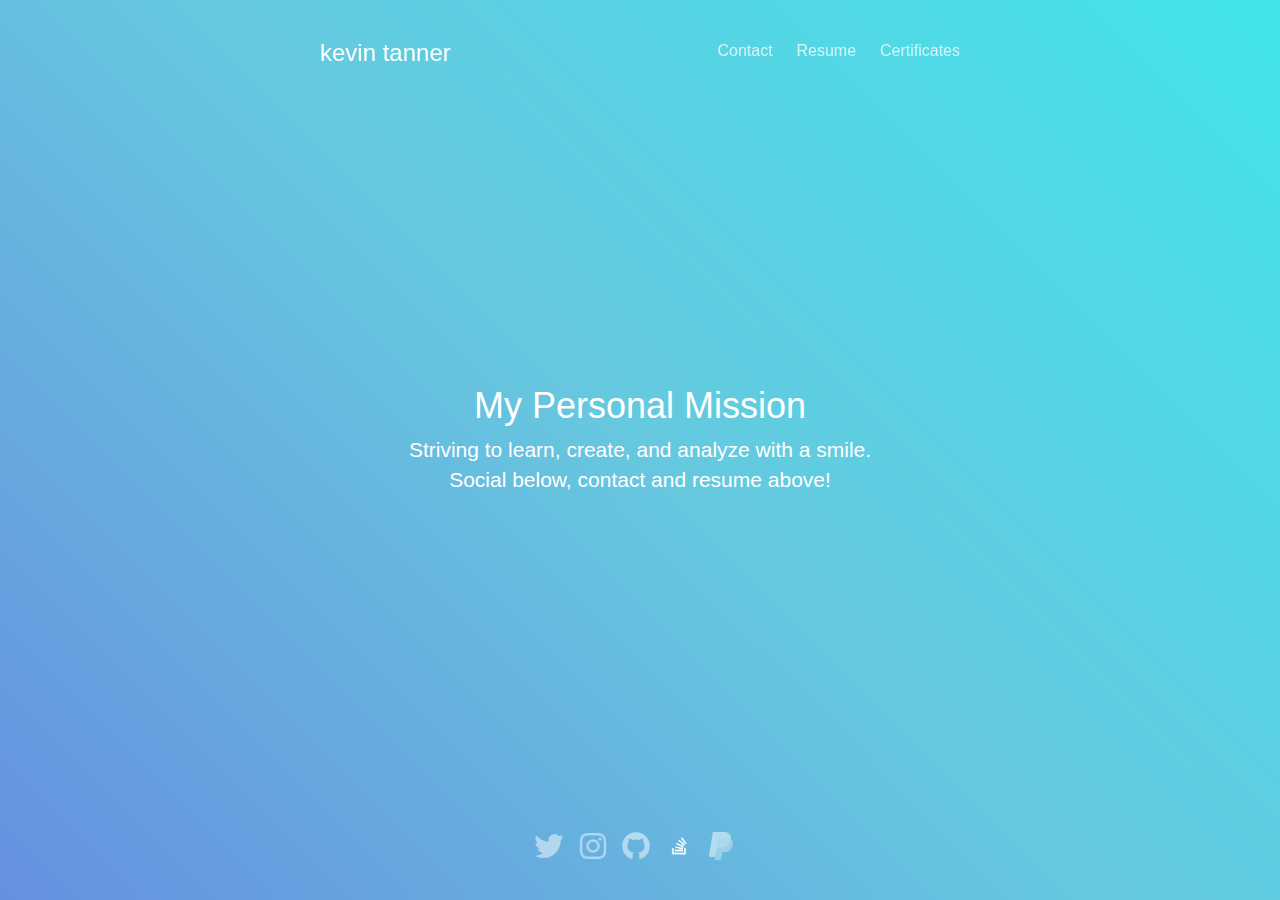
==== index.html @ bcc007e1 "adding stack overflow link" ====
<!DOCTYPE html>
<html lang="en">
  <head>
    <meta charset="utf-8">
    <meta http-equiv="X-UA-Compatible" content="IE=edge">
    <meta name="viewport" content="width=device-width, initial-scale=1">
    <!-- The above 3 meta tags *must* come first in the head; any other head content must come *after* these tags -->
    <meta name="author" content="kevin tanner">
    <title>kevin tanner</title>
    <!-- Bootstrap core CSS -->
    <link href="css/bootstrap.min.css" rel="stylesheet">
    <!-- Custom styles for this template -->
    <link href="css/cover.css" rel="stylesheet">
  </head>
  <body style="background: linear-gradient(45deg, #6690df 0%, #66c8df 50%, #42e4ea 100%);">
    <div class="site-wrapper">
      <div class="site-wrapper-inner">
        <div class="cover-container">
          <div class="masthead clearfix">
            <div class="inner">
              <h3 class="masthead-brand">kevin tanner</h3>
              <nav>
                <ul class="nav masthead-nav">
                  <li><a href="mailto:kevwyxin@gmail.com">Contact</a></li>
                  <li><a href="https://standardresume.co/kevintanner" target="_blank">Resume</a></li>
                  <li><a href="https://www.youracclaim.com/user/kevin-tanner" target="_blank">Certificates</a></li>
                </ul>
              </nav>
            </div>
          </div>
          <div class="cover"><h1>My Personal Mission</h1>
            <p class="lead">
              Striving to learn, create, and analyze with a smile.<br/> Social below, contact and resume above!
            </p>
          </div>
          <br/>
          <div class="mastfoot">
            <div class="inner">
              <p>
                <a id="twit" href="http://twitter.com/kevwyxin" target="_blank"><img src="img/twit.png" alt="twit" width="28px"/></a>&nbsp;&nbsp;&nbsp;
                <a id="inst" href="http://instagram.com/kevwyxin" target="_blank"><img src="img/inst.png" alt="inst" width="28px"/></a>&nbsp;&nbsp;&nbsp;
                <!-- <a id="pin" href="http://pinterest.com/oxfrdman"><img src="img/pin.png" alt="pin" width="28px"/></a>&nbsp;&nbsp;&nbsp; -->
                <a id="git" href="http://github.com/archelon14" target="_blank"><img src="img/git.png" alt="git" width="28px"/></a>&nbsp;&nbsp;&nbsp;
                <a id="so" href="https://stackoverflow.com/story/kevintanner" target="_blank"><img src="img/so.png" alt="so" width="28px"/></a>&nbsp;&nbsp;&nbsp;
                <a id="pay" href="http://paypal.me/kevintanner" target="_blank"><img src="img/pay.png" alt="pay" width="24px"/></a>&nbsp;&nbsp;&nbsp;
              </p>
            </div>
          </div>
        </div>
      </div>
    </div>
    <!-- Bootstrap core JavaScript
    ================================================== -->
    <!-- Placed at the end of the document so the pages load faster -->
    <script src="https://ajax.googleapis.com/ajax/libs/jquery/1.11.3/jquery.min.js"></script>
    <script>window.jQuery || document.write('<script src="../../assets/js/vendor/jquery.min.js"><\/script>')</script>
    <script src="js/bootstrap.min.js"></script>
    <!-- Google Analytics tracking -->
    <script>
      (function(i,s,o,g,r,a,m){i['GoogleAnalyticsObject']=r;i[r]=i[r]||function(){
      (i[r].q=i[r].q||[]).push(arguments)},i[r].l=1*new Date();a=s.createElement(o),
      m=s.getElementsByTagName(o)[0];a.async=1;a.src=g;m.parentNode.insertBefore(a,m)
      })(window,document,'script','https://www.google-analytics.com/analytics.js','ga');

      ga('create', 'UA-55362070-1', 'auto');
      ga('send', 'pageview');

    </script>
  </body>
</html>
---- css/cover.css ----
/* Links */
a,
a:focus,
a:hover {
  color: #fff;
}

/* Custom default button */
.btn-default,
.btn-default:hover,
.btn-default:focus {
  color: #333;
  text-shadow: none; /* Prevent inheritence from `body` */
  background-color: #fff;
  border: 1px solid #fff;
}

/*
 * Base structure
 */

html,
body {
  height: 100%;
  background-color: #fff;
}
body {
  color: #fff;
  text-align: center;
/*  text-shadow: 0 1px 3px rgba(0,0,0,.5);*/
}

/* Extra markup and styles for table-esque vertical and horizontal centering */
.site-wrapper {
  display: table;
  width: 100%;
  height: 100%; /* For at least Firefox */
  min-height: 100%;
}
.site-wrapper-inner {
  display: table-cell;
  vertical-align: top;
}
.cover-container {
  margin-right: auto;
  margin-left: auto;
}

/* Padding for spacing */
.inner {
  padding: 30px;
}

/*
 * Header Menu
 */
.masthead-brand {
  margin-top: 10px;
  margin-bottom: 10px;
}

.masthead-nav > li {
  display: inline-block;
}
.masthead-nav > li + li {
  margin-left: 20px;
}
.masthead-nav > li > a {
  padding-right: 0;
  padding-left: 0;
  font-size: 16px;
  font-weight: 400;
  color: #fff; /* IE8 proofing */
  color: rgba(255,255,255,.75);
  border-bottom: 2px solid transparent;
}
.masthead-nav > li > a:hover,
.masthead-nav > li > a:focus {
  background-color: transparent;
  border-bottom-color: #a9a9a9;
  border-bottom-color: rgba(255,255,255,.25);
}
.masthead-nav > .active > a,
.masthead-nav > .active > a:hover,
.masthead-nav > .active > a:focus {
  color: #fff;
  border-bottom-color: #fff;
}

@media (min-width: 768px) {
  .masthead-brand {
    float: left;
  }
  .masthead-nav {
    float: right;
  }
}

/*
 * Cover
 */

.cover {
  padding: 0 20px;
}
.cover .btn-lg {
  padding: 10px 20px;
  font-weight: bold;
}

/*
 * Footer
 */

.mastfoot {
  color: #999; /* IE8 proofing */
  color: rgba(255,255,255,.5);
}

/*
 * Affix and center
 */

@media (min-width: 768px) {
  /* Pull out the header and footer */
  .masthead {
    position: fixed;
    top: 0;
  }
  .mastfoot {
    position: fixed;
    bottom: 0;
  }
  /* Start the vertical centering */
  .site-wrapper-inner {
    vertical-align: middle;
  }
  /* Handle the widths */
  .masthead,
  .mastfoot,
  .cover-container {
    width: 100%; /* Must be percentage or pixels for horizontal alignment */
  }
}

@media (min-width: 992px) {
  .masthead,
  .mastfoot,
  .cover-container {
    width: 700px;
  }
}

/* Below was added by Kevin */
.content {
    position: absolute;
    transition: 0.3s;
    overflow: hidden;
}

.top {
    top: 0;
}

.bottom {
    top: 100px;
}

.btn:hover .top{
    top: -100px;
}

.btn:hover .bottom{
    top: 0px;
}

#twit,
#inst,
#pin,
#git,
#pay {
    opacity: .5;
}

#twit:hover,
#inst:hover,
#pin:hover,
#git:hover,
#pay:hover {
    opacity: 1;
}
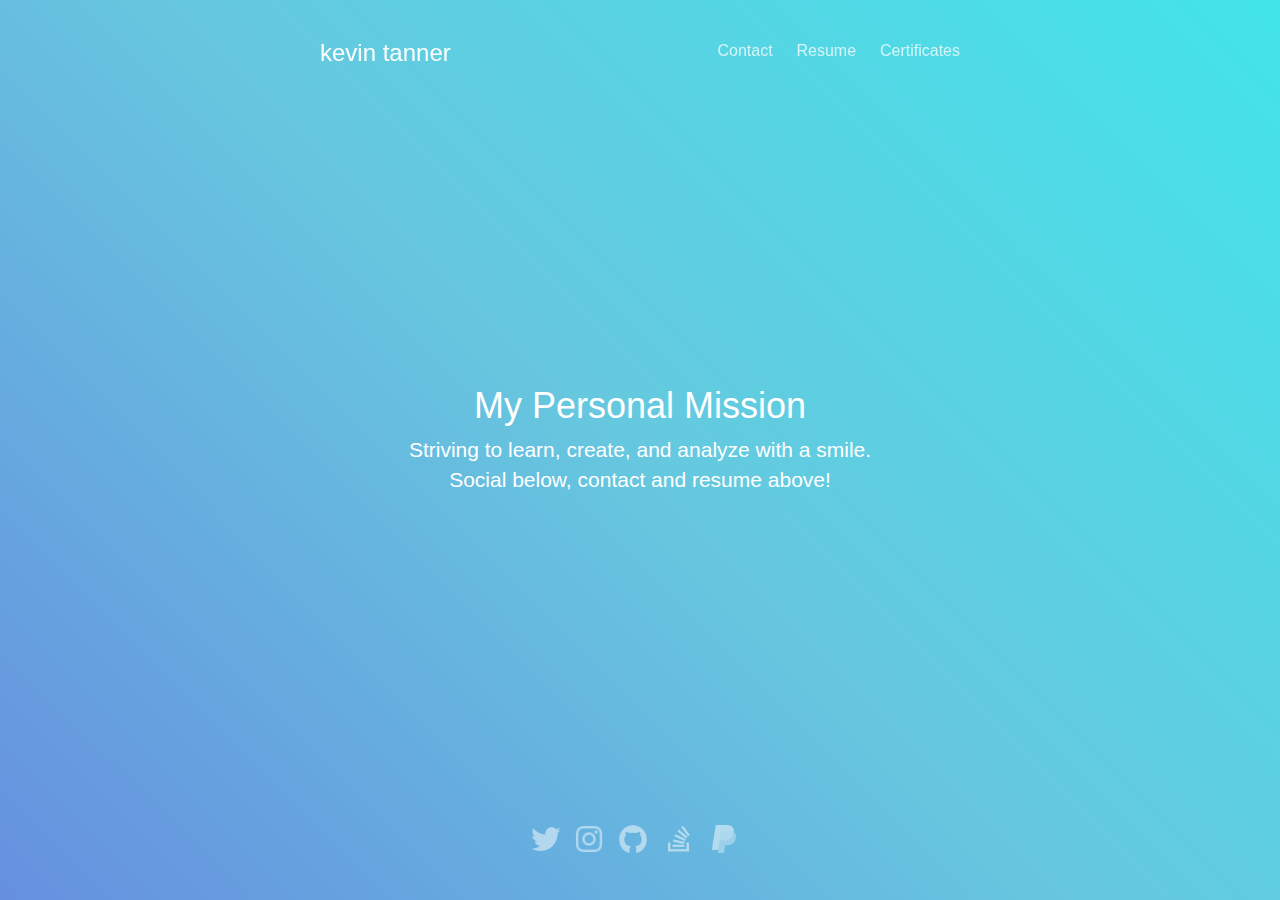
==== commit c6ced4d6: "Style updates" ====
--- a/index.html
+++ b/index.html
@@ -40,8 +40,8 @@
                 <a id="twit" href="http://twitter.com/kevwyxin" target="_blank"><img src="img/twit.png" alt="twit" width="28px"/></a>&nbsp;&nbsp;&nbsp;
                 <a id="inst" href="http://instagram.com/kevwyxin" target="_blank"><img src="img/inst.png" alt="inst" width="28px"/></a>&nbsp;&nbsp;&nbsp;
                 <!-- <a id="pin" href="http://pinterest.com/oxfrdman"><img src="img/pin.png" alt="pin" width="28px"/></a>&nbsp;&nbsp;&nbsp; -->
-                <a id="git" href="http://github.com/archelon14" target="_blank"><img src="img/git.png" alt="git" width="28px"/></a>&nbsp;&nbsp;&nbsp;
-                <a id="so" href="https://stackoverflow.com/story/kevintanner" target="_blank"><img src="img/so.png" alt="so" width="28px"/></a>&nbsp;&nbsp;&nbsp;
+                <a id="git" href="http://github.com/archelon14" target="_blank"><img src="img/git.png" alt="git" width="28px"/></a>&nbsp;&nbsp;
+                <a id="so" href="https://stackoverflow.com/story/kevintanner" target="_blank"><img src="img/so.png" alt="so" width="42px"/></a>&nbsp;&nbsp;
                 <a id="pay" href="http://paypal.me/kevintanner" target="_blank"><img src="img/pay.png" alt="pay" width="24px"/></a>&nbsp;&nbsp;&nbsp;
               </p>
             </div>
--- a/css/cover.css
+++ b/css/cover.css
@@ -178,7 +178,8 @@
 #inst,
 #pin,
 #git,
-#pay {
+#pay,
+#so {
     opacity: .5;
 }
 
@@ -186,6 +187,7 @@
 #inst:hover,
 #pin:hover,
 #git:hover,
-#pay:hover {
+#pay:hover,
+#so:hover {
     opacity: 1;
 }
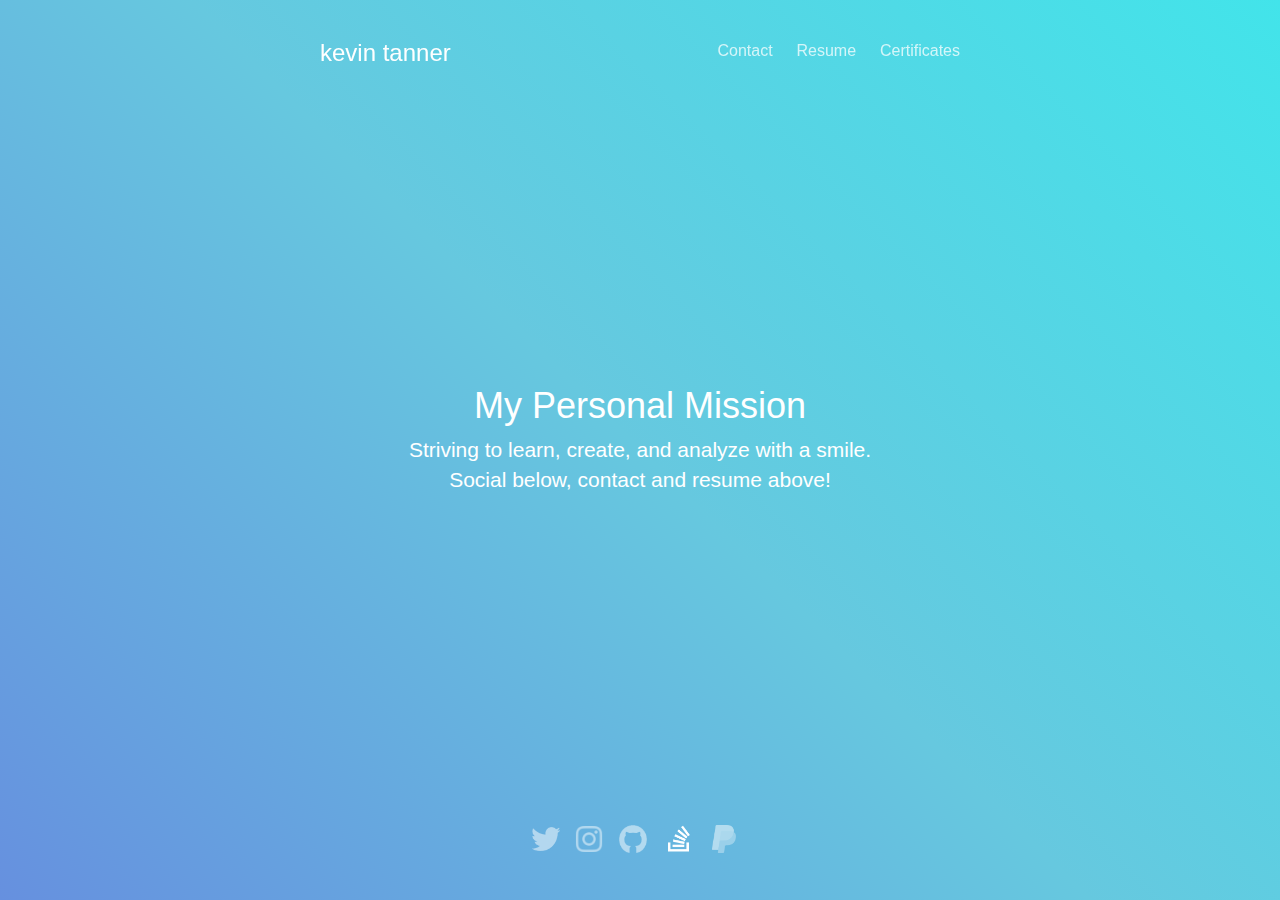
==== commit 4e3776aa: "Changing id" ====
--- a/index.html
+++ b/index.html
@@ -41,7 +41,7 @@
                 <a id="inst" href="http://instagram.com/kevwyxin" target="_blank"><img src="img/inst.png" alt="inst" width="28px"/></a>&nbsp;&nbsp;&nbsp;
                 <!-- <a id="pin" href="http://pinterest.com/oxfrdman"><img src="img/pin.png" alt="pin" width="28px"/></a>&nbsp;&nbsp;&nbsp; -->
                 <a id="git" href="http://github.com/archelon14" target="_blank"><img src="img/git.png" alt="git" width="28px"/></a>&nbsp;&nbsp;
-                <a id="so" href="https://stackoverflow.com/story/kevintanner" target="_blank"><img src="img/so.png" alt="so" width="42px"/></a>&nbsp;&nbsp;
+                <a id="stack" href="https://stackoverflow.com/story/kevintanner" target="_blank"><img src="img/so.png" alt="stack" width="42px"/></a>&nbsp;&nbsp;
                 <a id="pay" href="http://paypal.me/kevintanner" target="_blank"><img src="img/pay.png" alt="pay" width="24px"/></a>&nbsp;&nbsp;&nbsp;
               </p>
             </div>
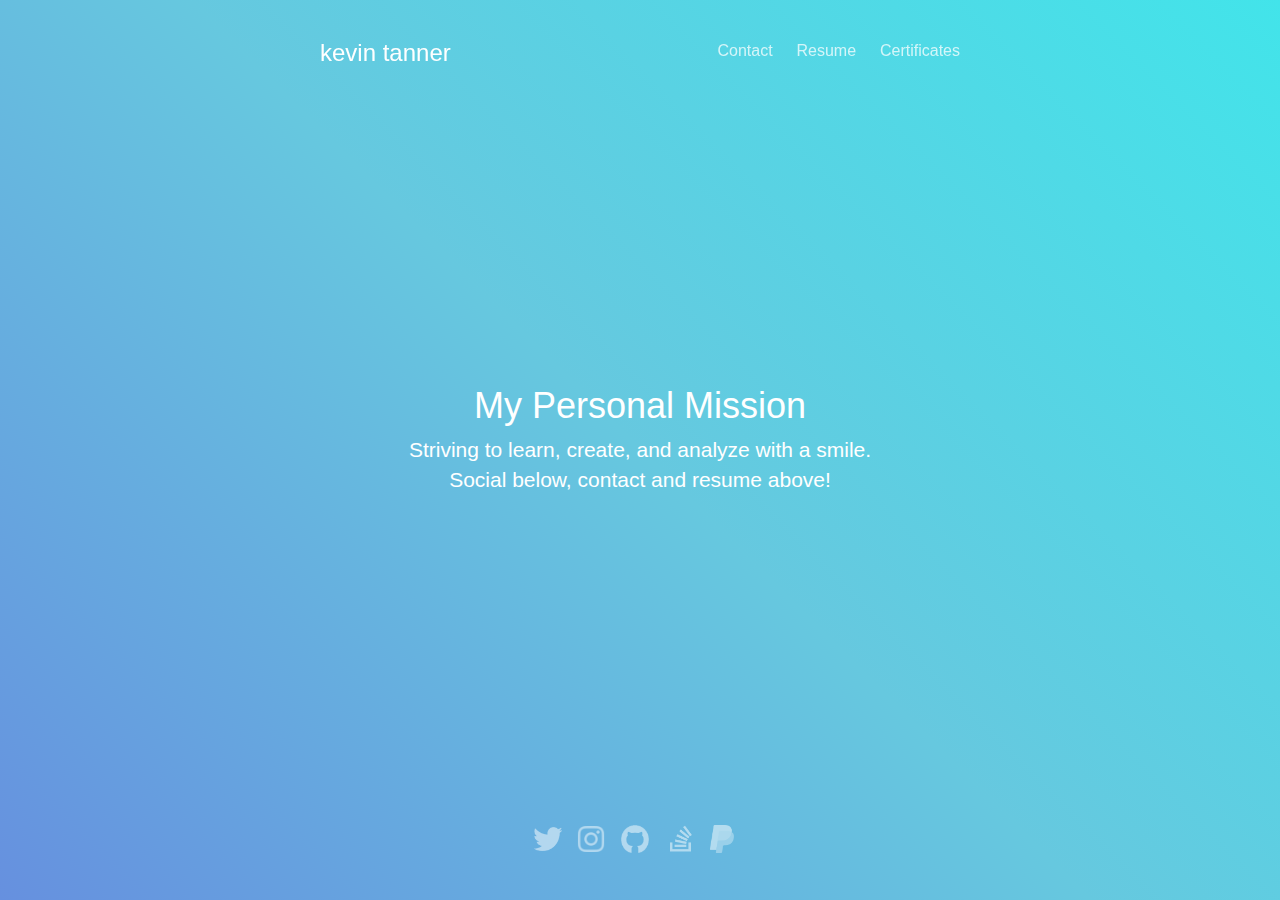
==== commit f6578c55: "Adjusting spacing of icons" ====
--- a/index.html
+++ b/index.html
@@ -41,7 +41,7 @@
                 <a id="inst" href="http://instagram.com/kevwyxin" target="_blank"><img src="img/inst.png" alt="inst" width="28px"/></a>&nbsp;&nbsp;&nbsp;
                 <!-- <a id="pin" href="http://pinterest.com/oxfrdman"><img src="img/pin.png" alt="pin" width="28px"/></a>&nbsp;&nbsp;&nbsp; -->
                 <a id="git" href="http://github.com/archelon14" target="_blank"><img src="img/git.png" alt="git" width="28px"/></a>&nbsp;&nbsp;
-                <a id="stack" href="https://stackoverflow.com/story/kevintanner" target="_blank"><img src="img/so.png" alt="stack" width="42px"/></a>&nbsp;&nbsp;
+                <a id="stack" href="https://stackoverflow.com/story/kevintanner" target="_blank"><img src="img/so.png" alt="stack" width="42px"/></a>&nbsp;
                 <a id="pay" href="http://paypal.me/kevintanner" target="_blank"><img src="img/pay.png" alt="pay" width="24px"/></a>&nbsp;&nbsp;&nbsp;
               </p>
             </div>
--- a/css/cover.css
+++ b/css/cover.css
@@ -179,7 +179,7 @@
 #pin,
 #git,
 #pay,
-#so {
+#stack {
     opacity: .5;
 }
 
@@ -188,6 +188,6 @@
 #pin:hover,
 #git:hover,
 #pay:hover,
-#so:hover {
+#stack:hover {
     opacity: 1;
 }
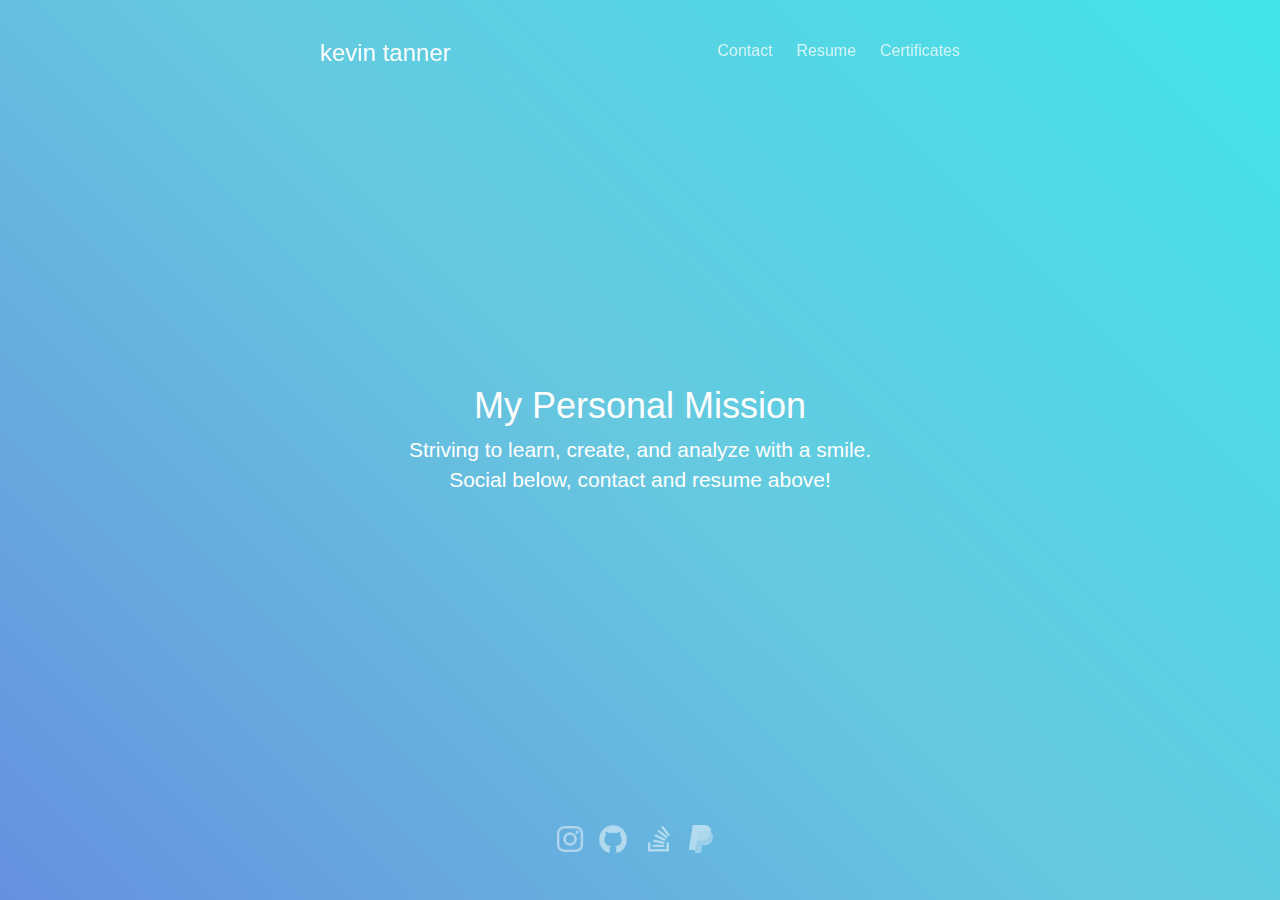
==== commit 4aa04cf2: "Update index.html" ====
--- a/index.html
+++ b/index.html
@@ -37,7 +37,7 @@
           <div class="mastfoot">
             <div class="inner">
               <p>
-                <a id="twit" href="http://twitter.com/kevwyxin" target="_blank"><img src="img/twit.png" alt="twit" width="28px"/></a>&nbsp;&nbsp;&nbsp;
+                <!-- <a id="twit" href="http://twitter.com/kevwyxin" target="_blank"><img src="img/twit.png" alt="twit" width="28px"/></a>&nbsp;&nbsp;&nbsp; -->
                 <a id="inst" href="http://instagram.com/kevwyxin" target="_blank"><img src="img/inst.png" alt="inst" width="28px"/></a>&nbsp;&nbsp;&nbsp;
                 <!-- <a id="pin" href="http://pinterest.com/oxfrdman"><img src="img/pin.png" alt="pin" width="28px"/></a>&nbsp;&nbsp;&nbsp; -->
                 <a id="git" href="http://github.com/archelon14" target="_blank"><img src="img/git.png" alt="git" width="28px"/></a>&nbsp;&nbsp;
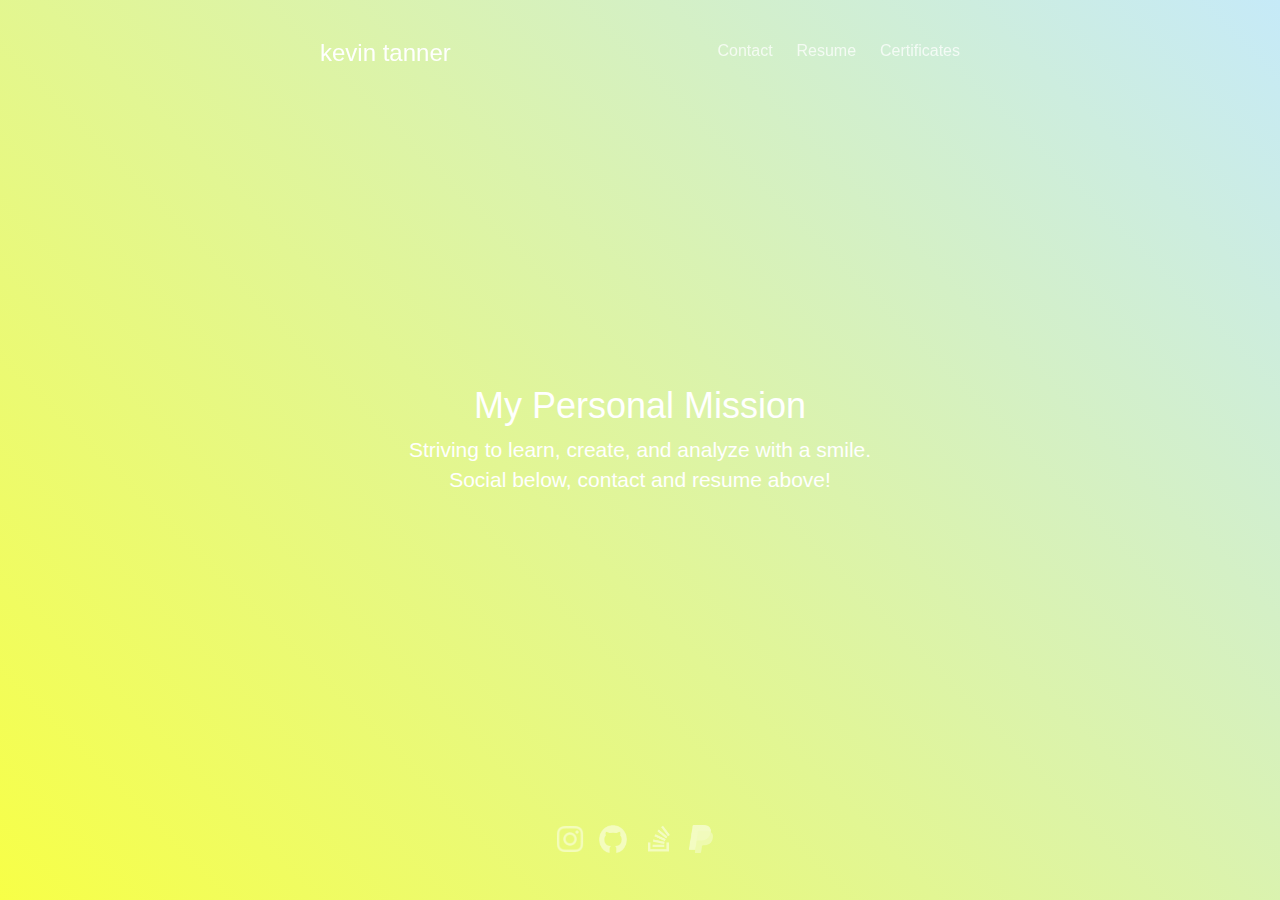
==== commit 2593aa15: "Update index.html" ====
--- a/index.html
+++ b/index.html
@@ -12,7 +12,8 @@
     <!-- Custom styles for this template -->
     <link href="css/cover.css" rel="stylesheet">
   </head>
-  <body style="background: linear-gradient(45deg, #6690df 0%, #66c8df 50%, #42e4ea 100%);">
+  <!-- Original gradient linear-gradient(45deg, #6690df 0%, #66c8df 50%, #42e4ea 100%) -->
+  <body style="background: linear-gradient(45deg, #f7ff47 0%, #c6eaf8 100%);">
     <div class="site-wrapper">
       <div class="site-wrapper-inner">
         <div class="cover-container">
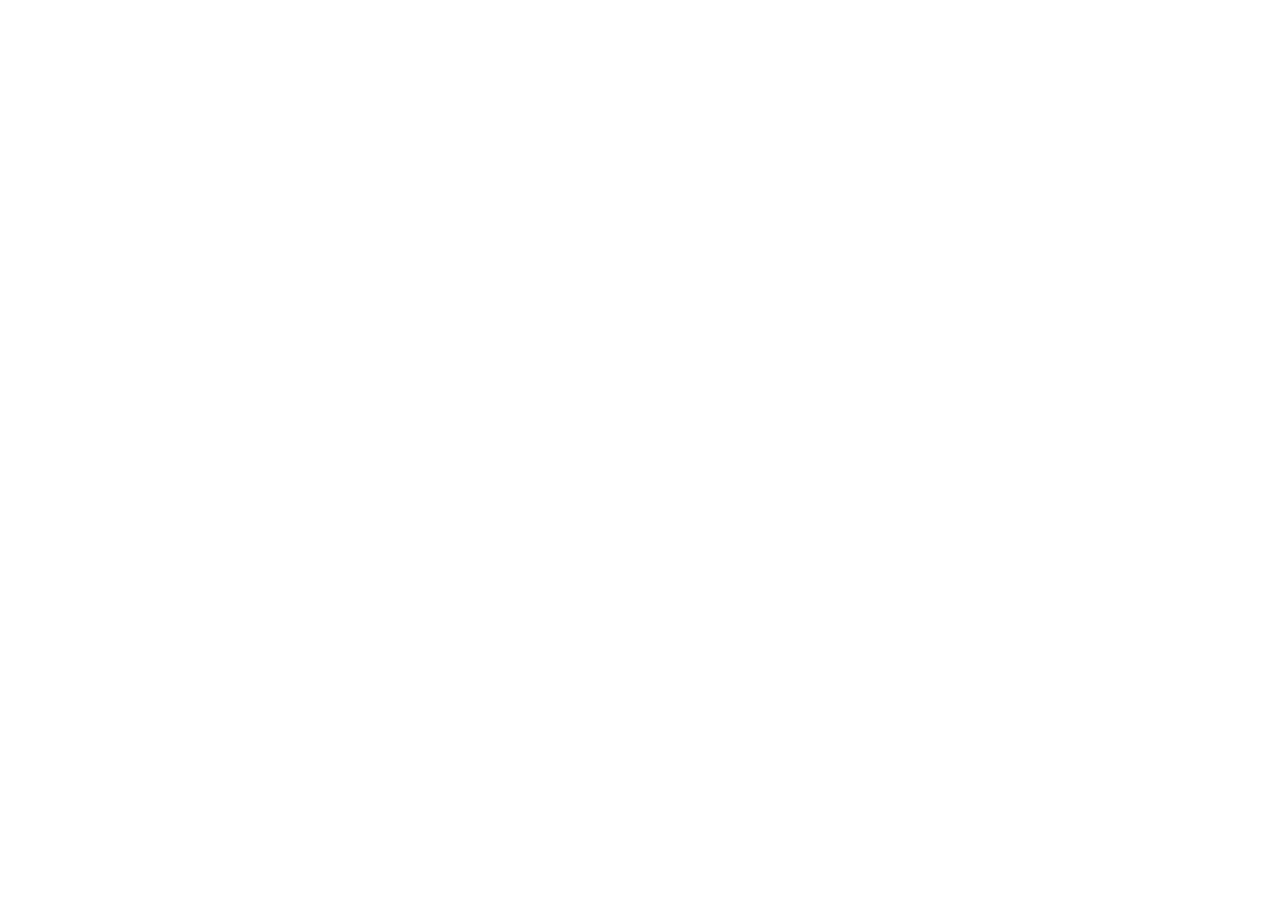
==== commit d7ad9d72: "Update index.html" ====
--- a/index.html
+++ b/index.html
@@ -12,8 +12,7 @@
     <!-- Custom styles for this template -->
     <link href="css/cover.css" rel="stylesheet">
   </head>
-  <!-- Original gradient linear-gradient(45deg, #6690df 0%, #66c8df 50%, #42e4ea 100%) -->
-  <body style="background: linear-gradient(45deg, #f7ff47 0%, #c6eaf8 100%);">
+  <body style="background: linear-gradient(45deg, #6690df 0%, #66c8df 50%, #42e4ea 100%;">
     <div class="site-wrapper">
       <div class="site-wrapper-inner">
         <div class="cover-container">
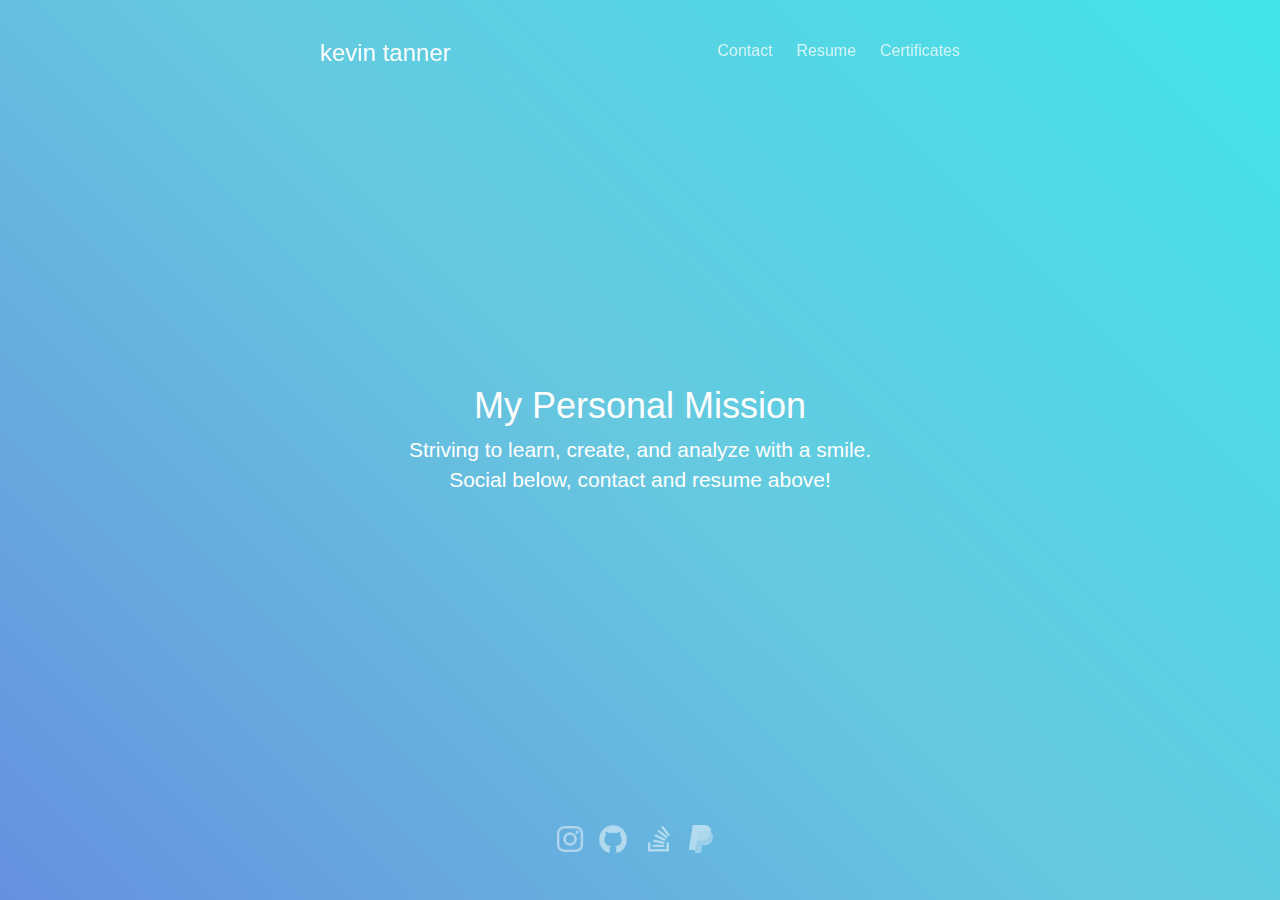
==== commit ac065a90: "Update index.html" ====
--- a/index.html
+++ b/index.html
@@ -12,7 +12,7 @@
     <!-- Custom styles for this template -->
     <link href="css/cover.css" rel="stylesheet">
   </head>
-  <body style="background: linear-gradient(45deg, #6690df 0%, #66c8df 50%, #42e4ea 100%;">
+  <body style="background: linear-gradient(45deg, #6690df 0%, #66c8df 50%, #42e4ea 100%);">
     <div class="site-wrapper">
       <div class="site-wrapper-inner">
         <div class="cover-container">
